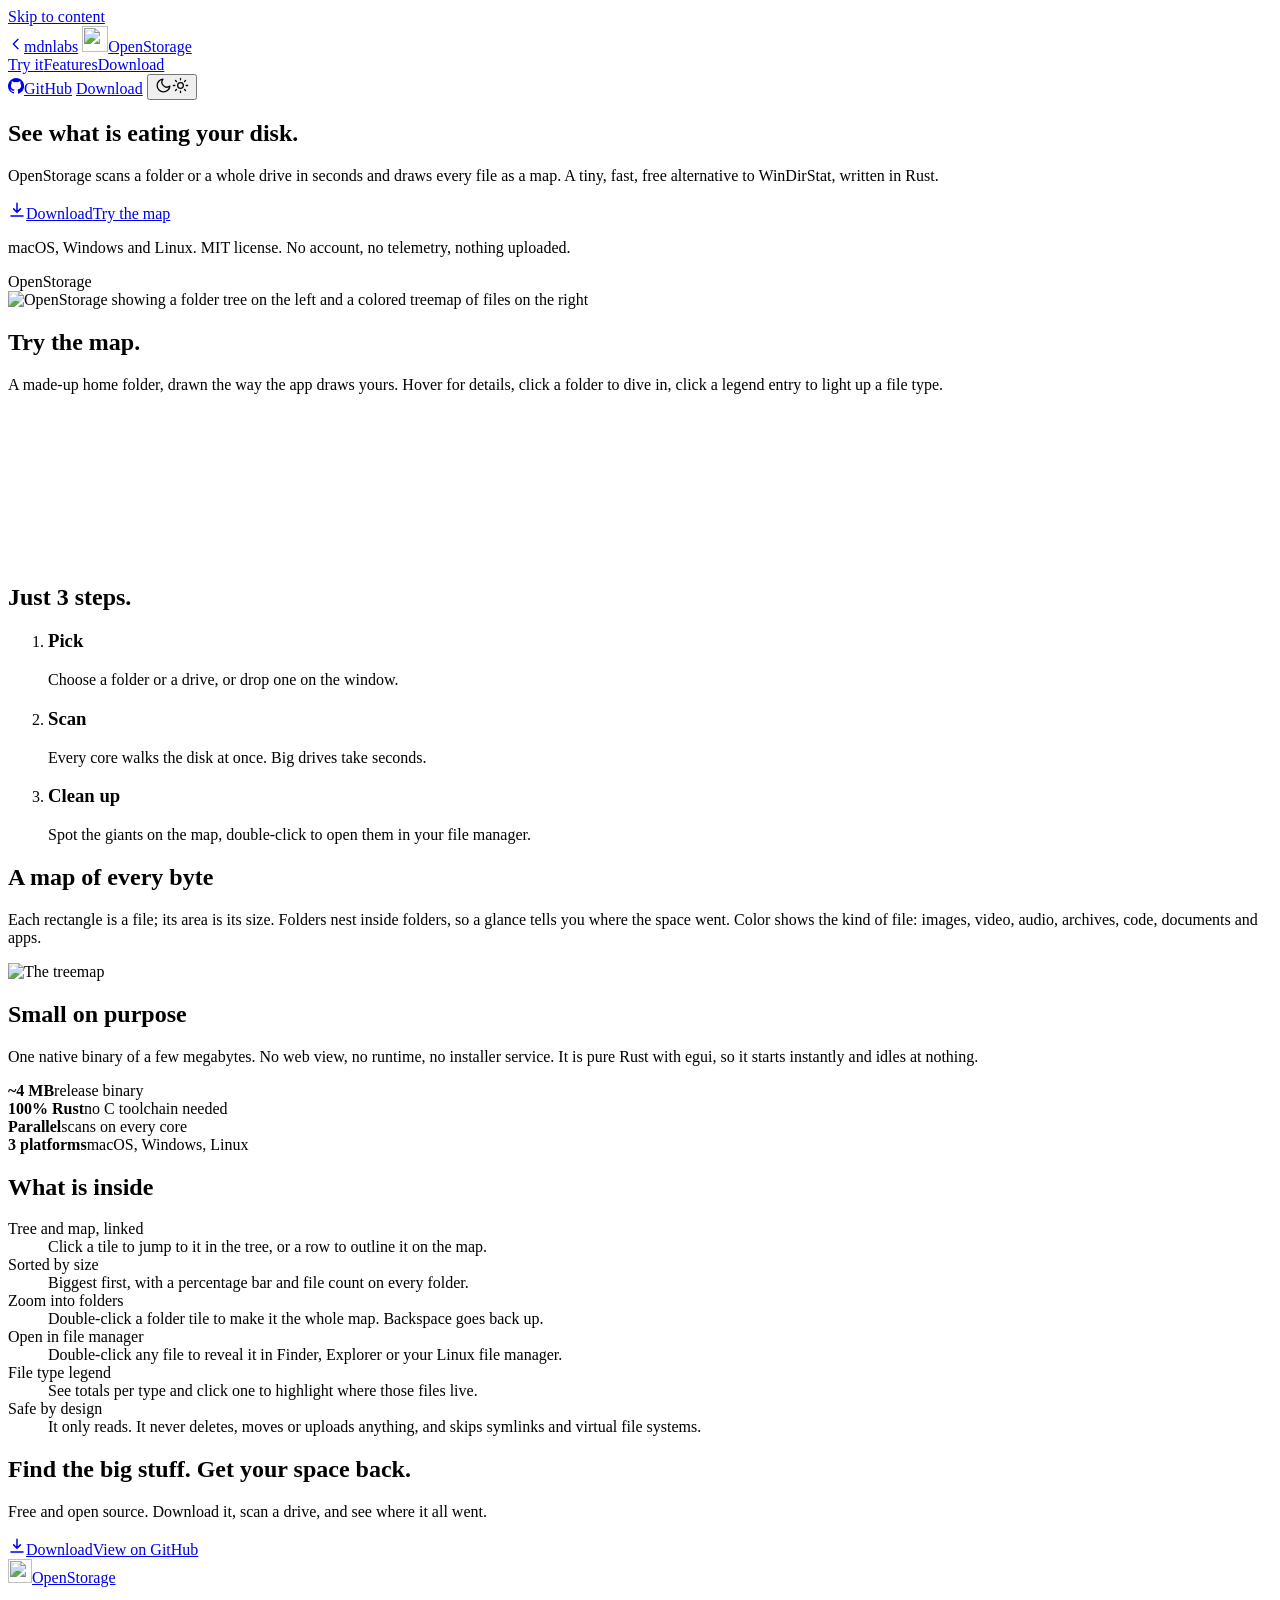
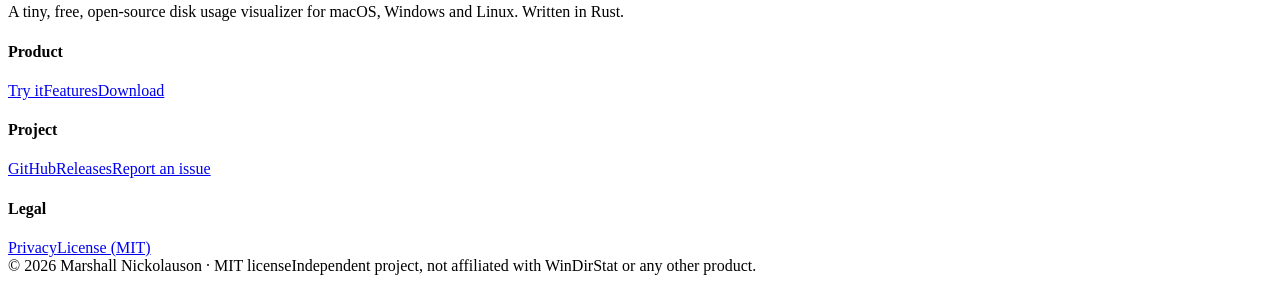
==== website/index.html @ de67b400 "OpenStorage: Rust + egui disk usage visualizer, website and README" ====
<!doctype html>
<html lang="en" data-theme="dark">
<head>
<meta charset="utf-8"><meta name="viewport" content="width=device-width, initial-scale=1">
<title>OpenStorage | See what is eating your disk</title>
<meta name="description" content="OpenStorage scans your drive and shows a sortable tree and a treemap of every file. Tiny, fast, free and open source, in Rust and egui, for macOS, Windows and Linux.">
<meta property="og:title" content="OpenStorage | See what is eating your disk"><meta property="og:description" content="OpenStorage scans your drive and shows a sortable tree and a treemap of every file. Tiny, fast, free and open source, in Rust and egui, for macOS, Windows and Linux."><meta property="og:image" content="https://openstorage.mdnlabs.dev/img/app.jpg">
<meta name="theme-color" content="#090c12">
<link rel="icon" href="/favicon.png">
<link rel="stylesheet" href="/style.css">
<script src="/theme.js"></script>
</head>
<body>
<a class="skip" href="#main">Skip to content</a>
<header class="nav"><div class="nav-in">
  <a class="back mono" href="https://mdnlabs.dev" aria-label="Back to mdnlabs.dev"><svg width="16" height="16" viewBox="0 0 24 24" fill="none" stroke="currentColor" stroke-width="2" stroke-linecap="round" stroke-linejoin="round" aria-hidden="true"><path d="M15 5l-7 7 7 7"/></svg>mdnlabs</a>
  <a class="brand" href="/"><img src="/img/icon.png" alt="" width="26" height="26"><span>OpenStorage</span></a>
  <nav class="nav-links mono" aria-label="Main"><a href="/#try">Try it</a><a href="/#features">Features</a><a href="/download">Download</a></nav>
  <span class="nav-sp"></span>
  <a class="gh-btn hide-t" href="https://github.com/MarshallNickolauson/OpenStorage" target="_blank" rel="noopener noreferrer"><svg width="16" height="16" viewBox="0 0 16 16" fill="currentColor" aria-hidden="true"><path d="M8 0a8 8 0 0 0-2.53 15.59c.4.07.55-.17.55-.38v-1.33c-2.23.48-2.7-1.07-2.7-1.07-.36-.93-.89-1.17-.89-1.17-.73-.5.05-.49.05-.49.8.06 1.23.83 1.23.83.72 1.22 1.88.87 2.34.66.07-.52.28-.87.5-1.07-1.78-.2-3.65-.89-3.65-3.96 0-.87.31-1.59.83-2.15-.08-.2-.36-1.02.08-2.12 0 0 .67-.21 2.2.82a7.6 7.6 0 0 1 4 0c1.53-1.04 2.2-.82 2.2-.82.44 1.1.16 1.92.08 2.12.52.56.83 1.28.83 2.15 0 3.08-1.87 3.76-3.66 3.96.29.25.54.74.54 1.48v2.2c0 .21.15.46.55.38A8 8 0 0 0 8 0Z"/></svg>GitHub</a>
  <a class="btn btn-nav" href="/download">Download</a>
  <button class="theme-btn" type="button" aria-label="Toggle light and dark mode"><svg class="i-moon" width="17" height="17" viewBox="0 0 24 24" fill="none" stroke="currentColor" stroke-width="1.8" stroke-linecap="round" stroke-linejoin="round"><path d="M21 12.8A9 9 0 1 1 11.2 3a7 7 0 0 0 9.8 9.8Z"/></svg><svg class="i-sun" width="17" height="17" viewBox="0 0 24 24" fill="none" stroke="currentColor" stroke-width="1.8" stroke-linecap="round" stroke-linejoin="round"><circle cx="12" cy="12" r="4"/><path d="M12 2v2M12 20v2M4.9 4.9l1.4 1.4M17.7 17.7l1.4 1.4M2 12h2M20 12h2M4.9 19.1l1.4-1.4M17.7 6.3l1.4-1.4"/></svg></button>
</div></header>
<main id="main">

<section class="hero"><div class="hero-bg" aria-hidden="true"><i></i><i></i><i></i></div><div class="wrap">
  <h1>See what is eating your disk.</h1>
  <p class="sub">OpenStorage scans a folder or a whole drive in seconds and draws every file as a map. A tiny, fast, free alternative to WinDirStat, written in Rust.</p>
  <div class="cta"><a class="btn" href="/download"><svg width="18" height="18" viewBox="0 0 24 24" fill="none" stroke="currentColor" stroke-width="2" stroke-linecap="round" stroke-linejoin="round" aria-hidden="true"><path d="M12 3v12m0 0-4.500-4.500M12 15l4.500-4.500M4 20h16"/></svg><span>Download</span></a><a class="btn btn-quiet" href="#try">Try the map</a></div>
  <p class="trust">macOS, Windows and Linux. MIT license. No account, no telemetry, nothing uploaded.</p>
  <div class="frame"><div class="bar"><i></i><i></i><i></i><span class="mono">OpenStorage</span></div><img src="/img/app.jpg" width="1800" height="1140" alt="OpenStorage showing a folder tree on the left and a colored treemap of files on the right"></div>
</div></section>

<section class="sec" id="try"><div class="wrap">
  <h2>Try the map.</h2>
  <p class="lede">A made-up home folder, drawn the way the app draws yours. Hover for details, click a folder to dive in, click a legend entry to light up a file type.</p>
  <div class="demo">
    <div class="demo-bar mono"><span class="crumb" id="crumb"></span><span style="flex:1"></span><span id="dsize"></span></div>
    <canvas id="map" aria-label="Interactive treemap demo"></canvas>
    <div class="legend mono" id="legend"></div>
  </div>
</div></section>

<section class="sec" id="how"><div class="wrap">
  <h2>Just 3 steps.</h2>
  <ol class="flow">
    <li class="step"><h3>Pick</h3><p>Choose a folder or a drive, or drop one on the window.</p></li>
    <li class="step"><h3>Scan</h3><p>Every core walks the disk at once. Big drives take seconds.</p></li>
    <li class="step"><h3>Clean up</h3><p>Spot the giants on the map, double-click to open them in your file manager.</p></li>
  </ol>
</div></section>

<section id="features"><div class="wrap rows">
  <div class="row"><div class="row-text"><h2>A map of every byte</h2><p>Each rectangle is a file; its area is its size. Folders nest inside folders, so a glance tells you where the space went. Color shows the kind of file: images, video, audio, archives, code, documents and apps.</p></div>
    <div class="frame" style="margin:0"><img src="/img/app.jpg" width="1800" height="1140" alt="The treemap" loading="lazy"></div></div>
  <div class="row flip"><div class="row-text"><h2>Small on purpose</h2><p>One native binary of a few megabytes. No web view, no runtime, no installer service. It is pure Rust with egui, so it starts instantly and idles at nothing.</p></div>
    <div class="chips"><div class="chip"><i style="background:#3b82f6"></i><b>~4 MB</b><span>release binary</span></div><div class="chip"><i style="background:#2dd4bf"></i><b>100% Rust</b><span>no C toolchain needed</span></div><div class="chip"><i style="background:#fbbf24"></i><b>Parallel</b><span>scans on every core</span></div><div class="chip"><i style="background:#f472b6"></i><b>3 platforms</b><span>macOS, Windows, Linux</span></div></div></div>
</div></section>

<section class="sec"><div class="wrap">
  <h2>What is inside</h2>
  <dl class="deflist">
    <div><dt>Tree and map, linked</dt><dd>Click a tile to jump to it in the tree, or a row to outline it on the map.</dd></div>
    <div><dt>Sorted by size</dt><dd>Biggest first, with a percentage bar and file count on every folder.</dd></div>
    <div><dt>Zoom into folders</dt><dd>Double-click a folder tile to make it the whole map. Backspace goes back up.</dd></div>
    <div><dt>Open in file manager</dt><dd>Double-click any file to reveal it in Finder, Explorer or your Linux file manager.</dd></div>
    <div><dt>File type legend</dt><dd>See totals per type and click one to highlight where those files live.</dd></div>
    <div><dt>Safe by design</dt><dd>It only reads. It never deletes, moves or uploads anything, and skips symlinks and virtual file systems.</dd></div>
  </dl>
</div></section>

<section class="closer"><div class="wrap"><h2>Find the big stuff. Get your space back.</h2><p>Free and open source. Download it, scan a drive, and see where it all went.</p>
<div class="cta"><a class="btn" href="/download"><svg width="18" height="18" viewBox="0 0 24 24" fill="none" stroke="currentColor" stroke-width="2" stroke-linecap="round" stroke-linejoin="round" aria-hidden="true"><path d="M12 3v12m0 0-4.500-4.500M12 15l4.500-4.500M4 20h16"/></svg><span>Download</span></a><a class="btn btn-quiet" href="https://github.com/MarshallNickolauson/OpenStorage" target="_blank" rel="noopener noreferrer">View on GitHub</a></div></div></section>

</main>
<footer class="footer">
  <div class="foot-top">
    <div class="foot-brand"><a class="brand" href="/"><img src="/img/icon.png" alt="" width="24" height="24"><span>OpenStorage</span></a>
    <p>A tiny, free, open-source disk usage visualizer for macOS, Windows and Linux. Written in Rust.</p></div>
    <nav class="foot-cols mono" aria-label="Footer">
      <div><h4>Product</h4><a href="/#try">Try it</a><a href="/#features">Features</a><a href="/download">Download</a></div>
      <div><h4>Project</h4><a href="https://github.com/MarshallNickolauson/OpenStorage" target="_blank" rel="noopener noreferrer">GitHub</a><a href="https://github.com/MarshallNickolauson/OpenStorage/releases" target="_blank" rel="noopener noreferrer">Releases</a><a href="https://github.com/MarshallNickolauson/OpenStorage/issues" target="_blank" rel="noopener noreferrer">Report an issue</a></div>
      <div><h4>Legal</h4><a href="/privacy">Privacy</a><a href="https://github.com/MarshallNickolauson/OpenStorage/blob/main/LICENSE" target="_blank" rel="noopener noreferrer">License (MIT)</a></div>
    </nav>
  </div>
  <div class="foot-base mono"><span>© 2026 Marshall Nickolauson · MIT license</span><span>Independent project, not affiliated with WinDirStat or any other product.</span></div>
</footer>
<div class="tip" id="tip"></div>
<script src="/main.js" defer></script>

</body></html>
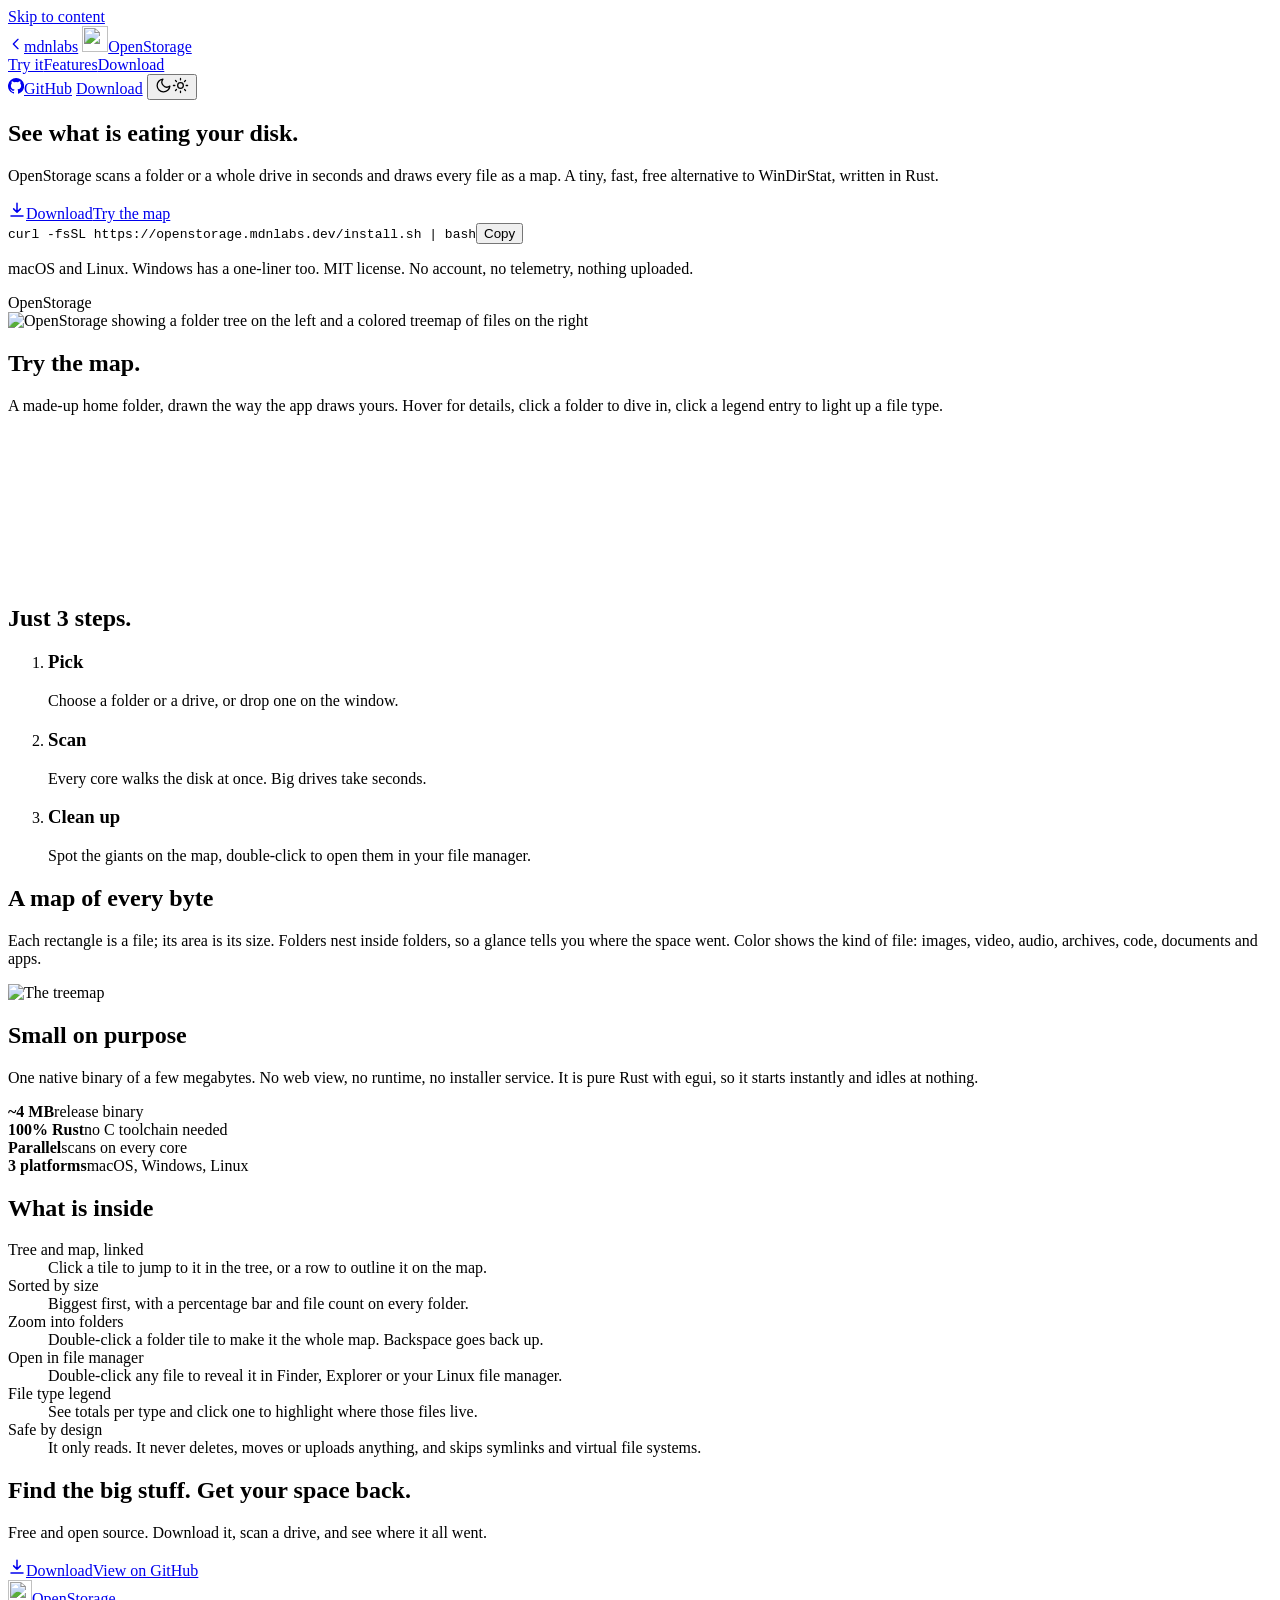
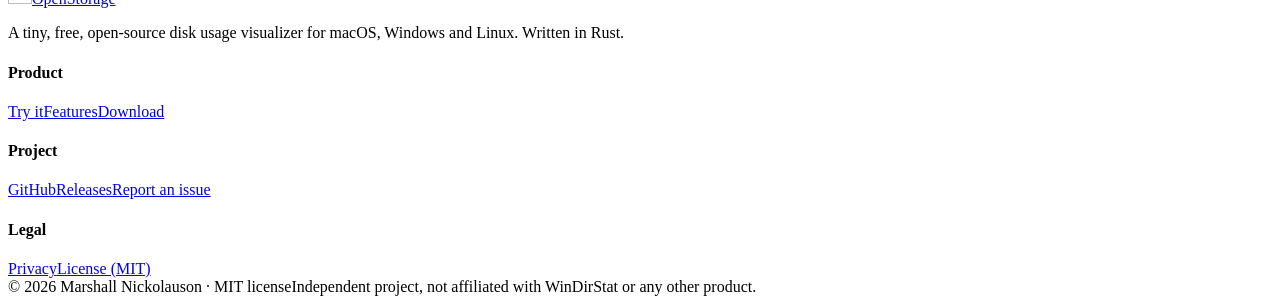
==== commit c1c29c14: "One-line curl installer (install.sh / install.ps1), site and README built around openstorage.mdnlabs" ====
--- a/website/index.html
+++ b/website/index.html
@@ -27,7 +27,8 @@
   <h1>See what is eating your disk.</h1>
   <p class="sub">OpenStorage scans a folder or a whole drive in seconds and draws every file as a map. A tiny, fast, free alternative to WinDirStat, written in Rust.</p>
   <div class="cta"><a class="btn" href="/download"><svg width="18" height="18" viewBox="0 0 24 24" fill="none" stroke="currentColor" stroke-width="2" stroke-linecap="round" stroke-linejoin="round" aria-hidden="true"><path d="M12 3v12m0 0-4.500-4.500M12 15l4.500-4.500M4 20h16"/></svg><span>Download</span></a><a class="btn btn-quiet" href="#try">Try the map</a></div>
-  <p class="trust">macOS, Windows and Linux. MIT license. No account, no telemetry, nothing uploaded.</p>
+  <div class="install"><code class="mono">curl -fsSL https://openstorage.mdnlabs.dev/install.sh | bash</code><button type="button" class="copy" data-copy="curl -fsSL https://openstorage.mdnlabs.dev/install.sh | bash">Copy</button></div>
+  <p class="trust">macOS and Linux. Windows has a one-liner too. MIT license. No account, no telemetry, nothing uploaded.</p>
   <div class="frame"><div class="bar"><i></i><i></i><i></i><span class="mono">OpenStorage</span></div><img src="/img/app.jpg" width="1800" height="1140" alt="OpenStorage showing a folder tree on the left and a colored treemap of files on the right"></div>
 </div></section>
 
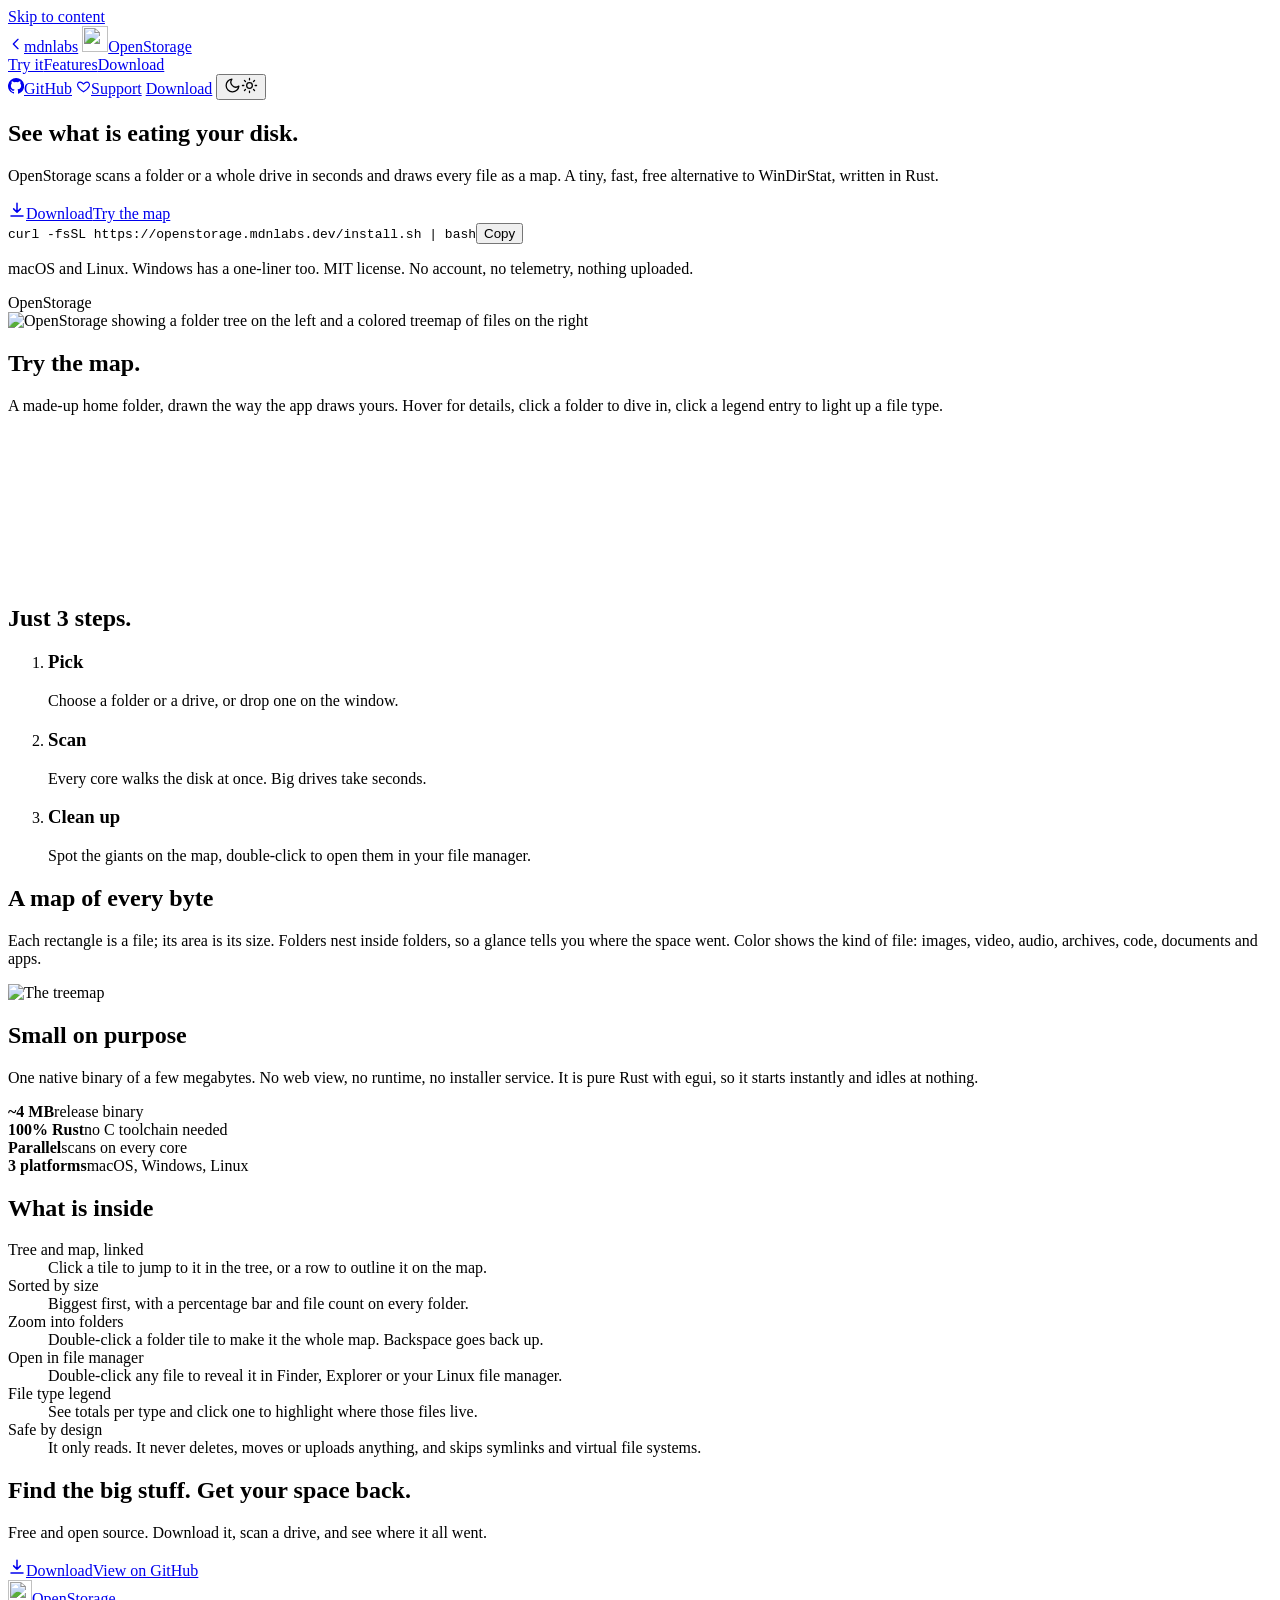
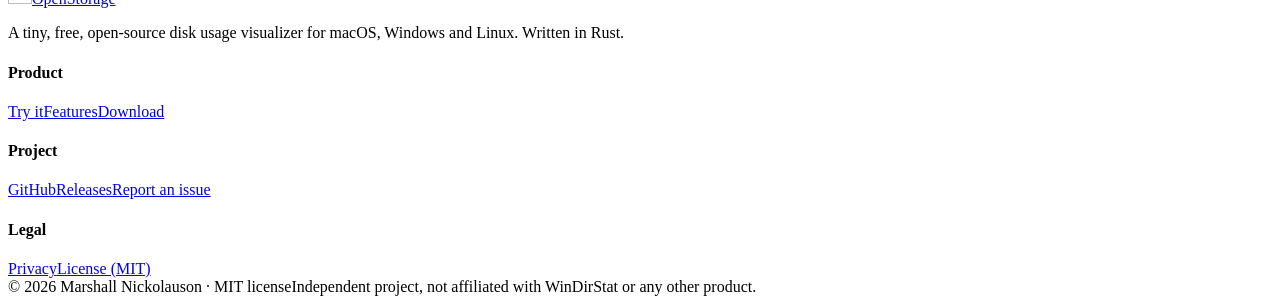
==== commit d0c40ac7: "Navbar: support button" ====
--- a/website/index.html
+++ b/website/index.html
@@ -17,7 +17,8 @@
   <a class="brand" href="/"><img src="/img/icon.png" alt="" width="26" height="26"><span>OpenStorage</span></a>
   <nav class="nav-links mono" aria-label="Main"><a href="/#try">Try it</a><a href="/#features">Features</a><a href="/download">Download</a></nav>
   <span class="nav-sp"></span>
-  <a class="gh-btn hide-t" href="https://github.com/MarshallNickolauson/OpenStorage" target="_blank" rel="noopener noreferrer"><svg width="16" height="16" viewBox="0 0 16 16" fill="currentColor" aria-hidden="true"><path d="M8 0a8 8 0 0 0-2.53 15.59c.4.07.55-.17.55-.38v-1.33c-2.23.48-2.7-1.07-2.7-1.07-.36-.93-.89-1.17-.89-1.17-.73-.5.05-.49.05-.49.8.06 1.23.83 1.23.83.72 1.22 1.88.87 2.34.66.07-.52.28-.87.5-1.07-1.78-.2-3.65-.89-3.65-3.96 0-.87.31-1.59.83-2.15-.08-.2-.36-1.02.08-2.12 0 0 .67-.21 2.2.82a7.6 7.6 0 0 1 4 0c1.53-1.04 2.2-.82 2.2-.82.44 1.1.16 1.92.08 2.12.52.56.83 1.28.83 2.15 0 3.08-1.87 3.76-3.66 3.96.29.25.54.74.54 1.48v2.2c0 .21.15.46.55.38A8 8 0 0 0 8 0Z"/></svg>GitHub</a>
+  <a class="gh-btn hide-t" href="https://github.com/MarshallNickolauson/OpenStorage" target="_blank" rel="noopener noreferrer"><svg width="16" height="16" viewBox="0 0 16 16" fill="currentColor" aria-hidden="true"><path d="M8 0a8 8 0 0 0-2.53 15.59c.4.07.55-.17.55-.38v-1.33c-2.23.48-2.7-1.07-2.7-1.07-.36-.93-.89-1.17-.89-1.17-.73-.5.05-.49.05-.49.8.06 1.23.83 1.23.83.72 1.22 1.88.87 2.34.66.07-.52.28-.87.5-1.07-1.78-.2-3.65-.89-3.65-3.96 0-.87.31-1.59.83-2.15-.08-.2-.36-1.02.08-2.12 0 0 .67-.21 2.2.82a7.6 7.6 0 0 1 4 0c1.53-1.04 2.2-.82 2.2-.82.44 1.1.16 1.92.08 2.12.52.56.83 1.28.83 2.15 0 3.08-1.87 3.76-3.66 3.96.29.25.54.74.54 1.48v2.2c0 .21.15.46.55.38A8 8 0 0 0 8 0Z"/></svg>GitHub<span class="stars" data-stars hidden><svg width="13" height="13" viewBox="0 0 24 24" fill="currentColor" aria-hidden="true"><path d="M12 2l3.1 6.6 7.2.9-5.3 5 1.4 7.1L12 18.1 5.6 21.6 7 14.5 1.7 9.5l7.2-.9z"/></svg><span></span></span></a>
+  <a class="support-btn hide-t" href="https://x.com/mdnlabs" target="_blank" rel="noopener noreferrer"><svg width="15" height="15" viewBox="0 0 24 24" fill="none" stroke="currentColor" stroke-width="1.8" stroke-linecap="round" stroke-linejoin="round" aria-hidden="true"><path d="M12 20.500s-7.500-4.600-9.200-9.300C1.700 7.800 3.700 5 6.600 5c1.900 0 3.500 1 5.400 3.100C13.900 6 15.500 5 17.400 5c2.900 0 4.900 2.800 3.800 6.200-1.700 4.700-9.200 9.300-9.200 9.300Z"/></svg><span>Support</span></a>
   <a class="btn btn-nav" href="/download">Download</a>
   <button class="theme-btn" type="button" aria-label="Toggle light and dark mode"><svg class="i-moon" width="17" height="17" viewBox="0 0 24 24" fill="none" stroke="currentColor" stroke-width="1.8" stroke-linecap="round" stroke-linejoin="round"><path d="M21 12.8A9 9 0 1 1 11.2 3a7 7 0 0 0 9.8 9.8Z"/></svg><svg class="i-sun" width="17" height="17" viewBox="0 0 24 24" fill="none" stroke="currentColor" stroke-width="1.8" stroke-linecap="round" stroke-linejoin="round"><circle cx="12" cy="12" r="4"/><path d="M12 2v2M12 20v2M4.9 4.9l1.4 1.4M17.7 17.7l1.4 1.4M2 12h2M20 12h2M4.9 19.1l1.4-1.4M17.7 6.3l1.4-1.4"/></svg></button>
 </div></header>
@@ -71,7 +72,7 @@
 </div></section>
 
 <section class="closer"><div class="wrap"><h2>Find the big stuff. Get your space back.</h2><p>Free and open source. Download it, scan a drive, and see where it all went.</p>
-<div class="cta"><a class="btn" href="/download"><svg width="18" height="18" viewBox="0 0 24 24" fill="none" stroke="currentColor" stroke-width="2" stroke-linecap="round" stroke-linejoin="round" aria-hidden="true"><path d="M12 3v12m0 0-4.500-4.500M12 15l4.500-4.500M4 20h16"/></svg><span>Download</span></a><a class="btn btn-quiet" href="https://github.com/MarshallNickolauson/OpenStorage" target="_blank" rel="noopener noreferrer">View on GitHub</a></div></div></section>
+<div class="cta"><a class="btn" href="/download"><svg width="18" height="18" viewBox="0 0 24 24" fill="none" stroke="currentColor" stroke-width="2" stroke-linecap="round" stroke-linejoin="round" aria-hidden="true"><path d="M12 3v12m0 0-4.500-4.500M12 15l4.500-4.500M4 20h16"/></svg><span>Download</span></a><a class="btn btn-quiet" href="https://github.com/MarshallNickolauson/OpenStorage" target="_blank" rel="noopener noreferrer">View on GitHub<span class="stars" data-stars hidden><svg width="13" height="13" viewBox="0 0 24 24" fill="currentColor" aria-hidden="true"><path d="M12 2l3.1 6.6 7.2.9-5.3 5 1.4 7.1L12 18.1 5.6 21.6 7 14.5 1.7 9.5l7.2-.9z"/></svg><span></span></span></a></div></div></section>
 
 </main>
 <footer class="footer">
